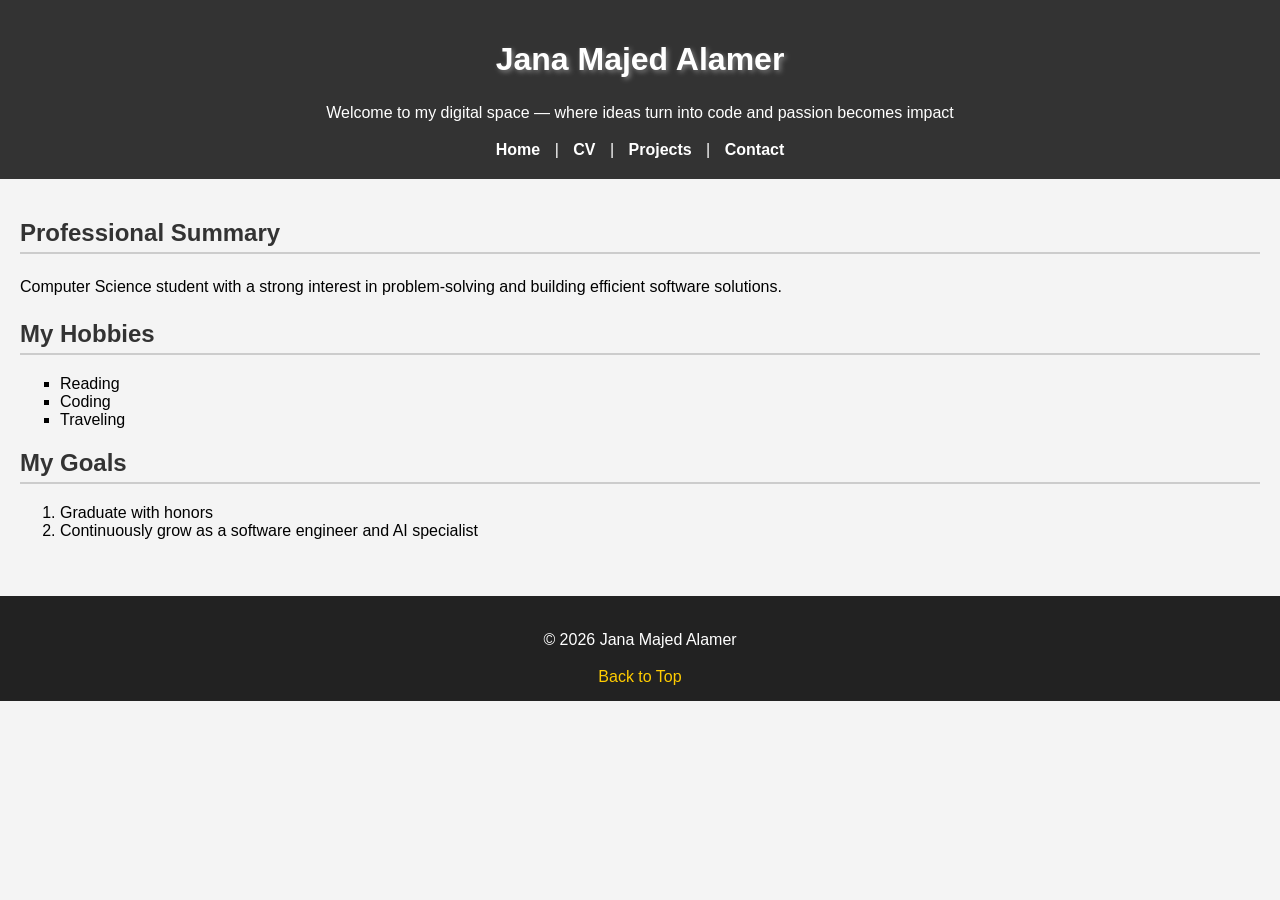
==== index.html @ df845328 "Update index.html" ====
<!DOCTYPE html>
<html lang="en">
<head>
    <meta charset="UTF-8">
    <title>Home</title>
     <link rel="stylesheet" href="styles.css">
</head>

<body>

    <header>
        <h1 id="top">Jana Majed Alamer</h1>
        <p>Welcome to my digital space — where ideas turn into code and passion becomes impact</p>

        <nav>
            <a href="index.html">Home</a> |
            <a href="cv.html">CV</a> |
            <a href="projects.html">Projects</a> |
            <a href="contact.html">Contact</a>
        </nav>
    </header>

    <main>

        <h2>Professional Summary</h2>
        <p>
            Computer Science student with a strong interest in problem-solving 
            and building efficient software solutions.
        </p>

        <h2>My Hobbies</h2>
        <ul>
            <li>Reading</li>
            <li>Coding</li>
            <li>Traveling</li>
        </ul>

        <h2>My Goals</h2>
        <ol>
            <li>Graduate with honors</li>
            <li>Continuously grow as a software engineer and AI specialist</li>
        </ol>

    </main>

    <footer>
        <p>© 2026 Jana Majed Alamer</p>
       <a href="#top">Back to Top</a>
    </footer>

</body>
</html>
---- styles.css ----
/* General */
body {
    font-family: Arial, sans-serif;
    background-color: #f4f4f4;
    margin: 0;
}

/* Header */
header {
    background-color: #333;
    color: white;
    padding: 20px;
    text-align: center;
}

/* Navigation */
nav {
    margin-top: 10px;
}

nav a {
    color: white;
    text-decoration: none;
    margin: 10px;
    font-weight: bold;
}

nav a:hover {
    color: #ffcc00;
}

/* Main content */
main {
    padding: 20px;
}

/* Sections */
h2 {
    color: #333;
    border-bottom: 2px solid #ccc;
    padding-bottom: 5px;
}

/* Paragraphs */
p {
    font-size: 1rem;
    line-height: 1.6;
}

/* Lists */
ul {
    list-style-type: square;
}

ol {
    list-style-type: decimal;
}

/* Footer */
footer {
    background-color: #222;
    color: white;
    text-align: center;
    padding: 15px;
    margin-top: 20px;
}

/* Back to top link */
footer a {
    color: #ffcc00;
    text-decoration: none;
}

/* Text shadow (required) */
h1 {
    text-shadow: 2px 2px 5px gray;
}
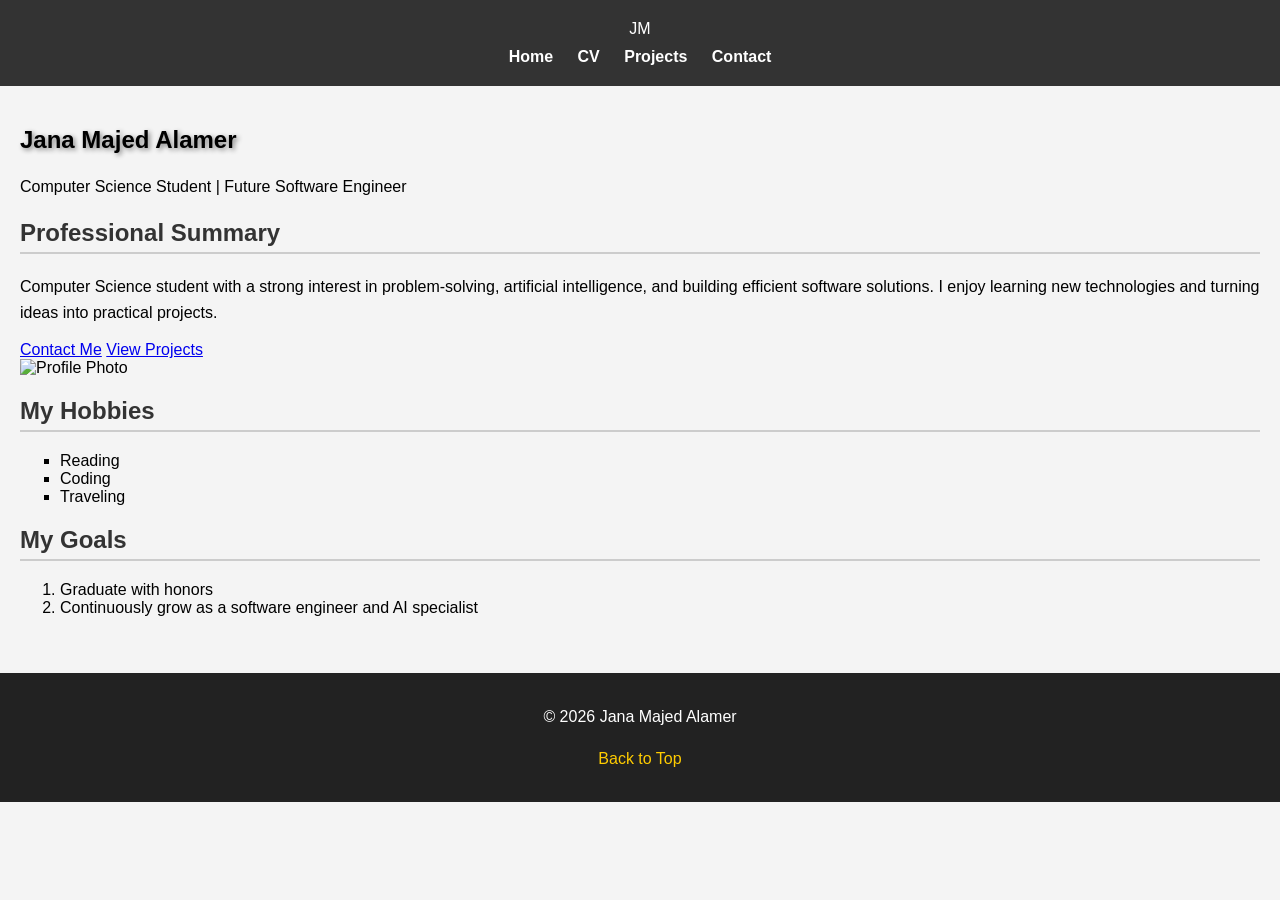
==== commit 619223f6: "Update index.html" ====
--- a/index.html
+++ b/index.html
@@ -2,50 +2,72 @@
 <html lang="en">
 <head>
     <meta charset="UTF-8">
-    <title>Home</title>
-     <link rel="stylesheet" href="styles.css">
+    <meta name="viewport" content="width=device-width, initial-scale=1.0">
+    <title>Home - Jana Majed</title>
+    <link rel="stylesheet" href="styles.css">
 </head>
-
 <body>
 
-    <header>
-        <h1 id="top">Jana Majed Alamer</h1>
-        <p>Welcome to my digital space — where ideas turn into code and passion becomes impact</p>
+    <div class="background-circle circle-one"></div>
+    <div class="background-circle circle-two"></div>
+    <div class="background-circle circle-three"></div>
+
+    <header class="top-header">
+        <div class="logo">JM</div>
 
         <nav>
-            <a href="index.html">Home</a> |
-            <a href="cv.html">CV</a> |
-            <a href="projects.html">Projects</a> |
+            <a href="index.html">Home</a>
+            <a href="cv.html">CV</a>
+            <a href="projects.html">Projects</a>
             <a href="contact.html">Contact</a>
         </nav>
     </header>
 
     <main>
+        <section class="hero-card">
+            <div class="hero-text">
+                <h1 id="top">Jana Majed Alamer</h1>
+                <p id="intro">Computer Science Student | Future Software Engineer</p>
 
-        <h2>Professional Summary</h2>
-        <p>
-            Computer Science student with a strong interest in problem-solving 
-            and building efficient software solutions.
-        </p>
+                <h2>Professional Summary</h2>
+                <p>
+                    Computer Science student with a strong interest in problem-solving,
+                    artificial intelligence, and building efficient software solutions.
+                    I enjoy learning new technologies and turning ideas into practical projects.
+                </p>
 
-        <h2>My Hobbies</h2>
-        <ul>
-            <li>Reading</li>
-            <li>Coding</li>
-            <li>Traveling</li>
-        </ul>
+                <div class="button-group">
+                    <a href="contact.html" class="btn primary-btn">Contact Me</a>
+                    <a href="projects.html" class="btn secondary-btn">View Projects</a>
+                </div>
+            </div>
 
-        <h2>My Goals</h2>
-        <ol>
-            <li>Graduate with honors</li>
-            <li>Continuously grow as a software engineer and AI specialist</li>
-        </ol>
+            <div class="hero-image">
+                <img src="marwed.png" alt="Profile Photo">
+            </div>
+        </section>
 
+        <section class="content-card">
+            <h2>My Hobbies</h2>
+            <ul>
+                <li>Reading</li>
+                <li>Coding</li>
+                <li>Traveling</li>
+            </ul>
+        </section>
+
+        <section class="content-card">
+            <h2>My Goals</h2>
+            <ol>
+                <li>Graduate with honors</li>
+                <li>Continuously grow as a software engineer and AI specialist</li>
+            </ol>
+        </section>
     </main>
 
     <footer>
         <p>© 2026 Jana Majed Alamer</p>
-       <a href="#top">Back to Top</a>
+        <p><a href="#top">Back to Top</a></p>
     </footer>
 
 </body>
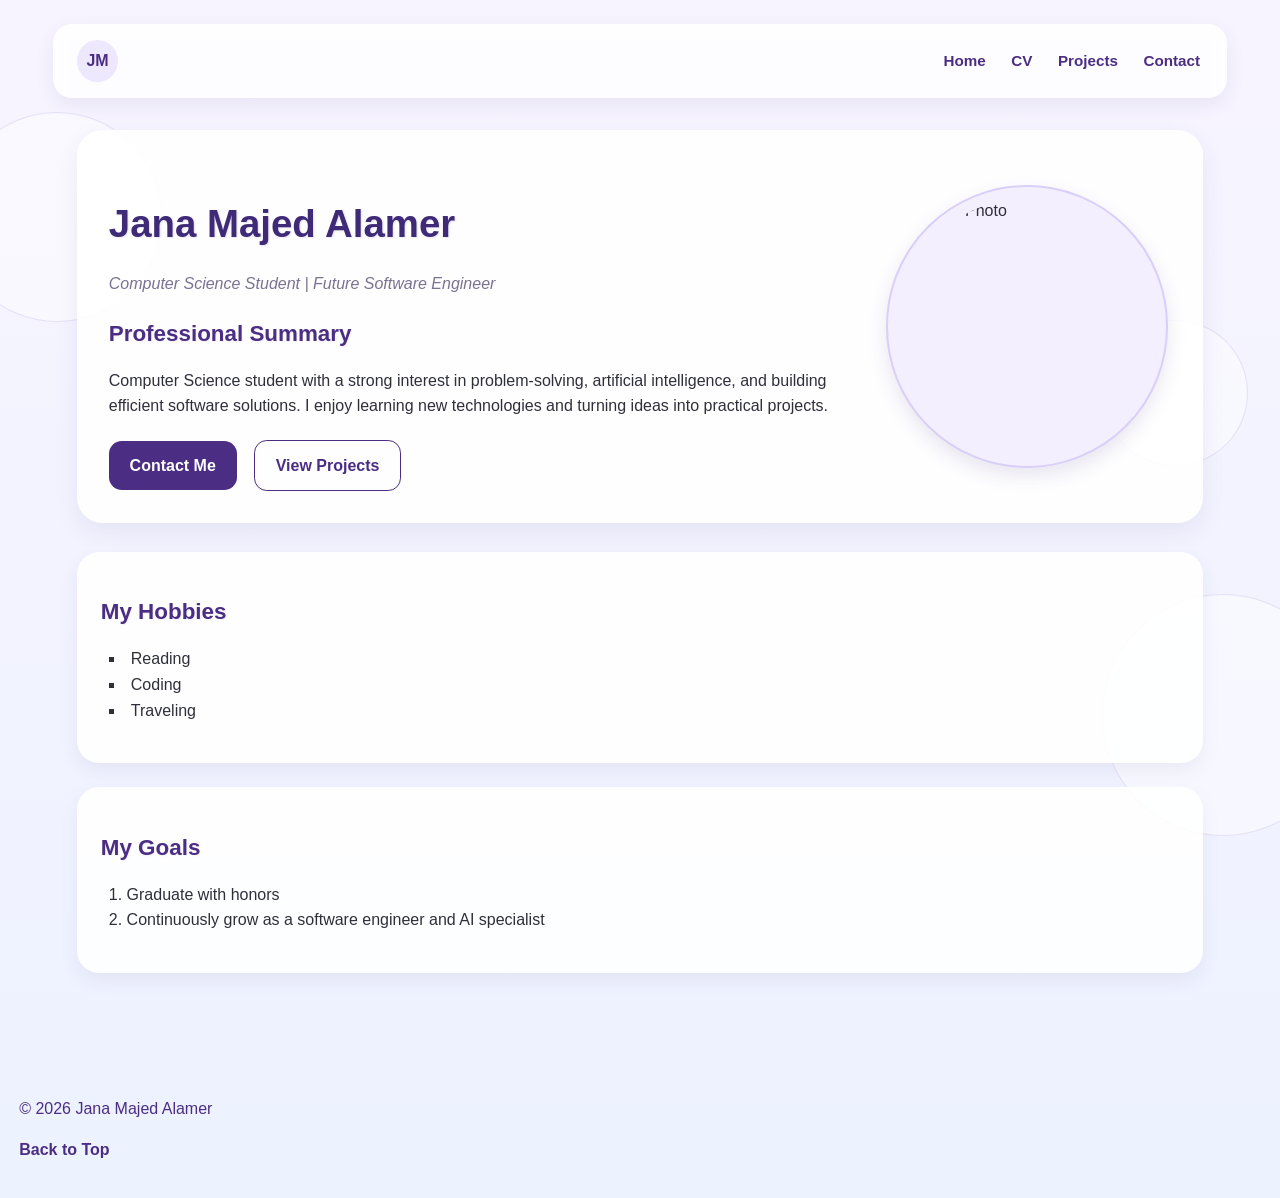
==== commit cb73edbe: "Update index.html" ====
--- a/index.html
+++ b/index.html
@@ -43,7 +43,7 @@
             </div>
 
             <div class="hero-image">
-                <img src="marwed.png" alt="Profile Photo">
+                <img src="Jana aLamer.png" alt="Profile Photo">
             </div>
         </section>
 
--- a/styles.css
+++ b/styles.css
@@ -1,77 +1,334 @@
-/* General */
+/* =========================
+   General Page Styling
+========================= */
 body {
-    font-family: Arial, sans-serif;
-    background-color: #f4f4f4;
+    font-family: Arial, Helvetica, sans-serif;
+    font-size: 1rem;
+    line-height: 1.6;
     margin: 0;
-}
-
-/* Header */
-header {
-    background-color: #333;
-    color: white;
-    padding: 20px;
-    text-align: center;
-}
-
-/* Navigation */
+    padding: 0;
+    background: linear-gradient(to bottom, #f7f4ff, #edf2ff);
+    color: #2f2f3a;
+    position: relative;
+    overflow-x: hidden;
+}
+
+/* =========================
+   Background Decorative Circles
+========================= */
+.background-circle {
+    position: fixed;
+    border-radius: 50%;
+    background: rgba(255, 255, 255, 0.45);
+    border: 0.08rem solid rgba(170, 150, 220, 0.25);
+    z-index: -1;
+}
+
+.circle-one {
+    width: 13rem;
+    height: 13rem;
+    top: 7rem;
+    left: -3rem;
+}
+
+.circle-two {
+    width: 9rem;
+    height: 9rem;
+    top: 20rem;
+    right: 2rem;
+}
+
+.circle-three {
+    width: 15rem;
+    height: 15rem;
+    bottom: 4rem;
+    right: -4rem;
+}
+
+/* =========================
+   Header Styling
+========================= */
+.top-header {
+    width: 88%;
+    max-width: 75rem;
+    margin: 1.5rem auto 1rem auto;
+    background-color: rgba(255, 255, 255, 0.8);
+    backdrop-filter: blur(0.4rem);
+    border-radius: 1.2rem;
+    padding: 1rem 1.5rem;
+    display: flex;
+    justify-content: space-between;
+    align-items: center;
+    box-shadow: 0 0.4rem 1.2rem rgba(76, 52, 120, 0.08);
+}
+
+.logo {
+    background-color: #eee8ff;
+    color: #4b2e83;
+    font-weight: bold;
+    width: 2.6rem;
+    height: 2.6rem;
+    border-radius: 50%;
+    display: flex;
+    align-items: center;
+    justify-content: center;
+}
+
 nav {
-    margin-top: 10px;
+    display: flex;
+    gap: 1.2rem;
 }
 
 nav a {
-    color: white;
     text-decoration: none;
-    margin: 10px;
-    font-weight: bold;
+    color: #4b2e83;
+    font-weight: 600;
+    font-size: 0.95rem;
+    padding: 0.3rem 0.2rem;
 }
 
 nav a:hover {
-    color: #ffcc00;
-}
-
-/* Main content */
+    color: #7b68b3;
+}
+
+/* =========================
+   Main Layout
+========================= */
 main {
-    padding: 20px;
-}
-
-/* Sections */
+    width: 88%;
+    max-width: 75rem;
+    margin: 0 auto;
+    padding: 1rem 0 2rem 0;
+}
+
+/* =========================
+   Hero Section
+========================= */
+.hero-card {
+    background-color: rgba(255, 255, 255, 0.88);
+    border-radius: 1.6rem;
+    padding: 2rem;
+    box-shadow: 0 0.6rem 1.5rem rgba(76, 52, 120, 0.08);
+    display: flex;
+    justify-content: space-between;
+    align-items: center;
+    gap: 2rem;
+    margin-bottom: 1.8rem;
+}
+
+.hero-text {
+    flex: 1;
+}
+
+.hero-image {
+    flex: 0 0 18rem;
+    display: flex;
+    justify-content: center;
+    align-items: center;
+}
+
+.hero-image img {
+    width: 16rem;
+    height: 16rem;
+    object-fit: cover;
+    border-radius: 50%;
+    background-color: #f4efff;
+    padding: 0.7rem;
+    border: 0.15rem solid #d9cff8;
+    box-shadow: 0 0.5rem 1.2rem rgba(76, 52, 120, 0.12);
+}
+
+/* =========================
+   Headings and Text
+========================= */
+h1 {
+    font-size: 2.4rem;
+    font-weight: bold;
+    color: #3f2a78;
+    margin-bottom: 0.4rem;
+    text-transform: capitalize;
+    text-shadow: 0.08rem 0.08rem 0.12rem rgba(63, 42, 120, 0.12);
+}
+
 h2 {
-    color: #333;
-    border-bottom: 2px solid #ccc;
-    padding-bottom: 5px;
-}
-
-/* Paragraphs */
+    font-size: 1.4rem;
+    font-weight: bold;
+    color: #4b2e83;
+    margin-bottom: 0.8rem;
+    text-transform: capitalize;
+    text-shadow: 0.05rem 0.05rem 0.1rem rgba(75, 46, 131, 0.08);
+}
+
 p {
     font-size: 1rem;
-    line-height: 1.6;
-}
-
-/* Lists */
+    margin-bottom: 1rem;
+    text-align: left;
+}
+
+#intro {
+    font-size: 1rem;
+    font-style: italic;
+    color: #7a7290;
+    margin-bottom: 1.2rem;
+}
+
+/* =========================
+   Buttons
+========================= */
+.button-group {
+    margin-top: 1.3rem;
+}
+
+.btn {
+    display: inline-block;
+    text-decoration: none;
+    padding: 0.75rem 1.3rem;
+    border-radius: 0.8rem;
+    font-weight: bold;
+    margin-right: 0.8rem;
+    transition: 0.3s ease;
+}
+
+.primary-btn {
+    background-color: #4b2e83;
+    color: white;
+}
+
+.primary-btn:hover {
+    background-color: #3c2369;
+}
+
+.secondary-btn {
+    background-color: transparent;
+    color: #4b2e83;
+    border: 0.12rem solid #4b2e83;
+}
+
+.secondary-btn:hover {
+    background-color: #f1ebff;
+}
+
+/* =========================
+   Content Cards
+========================= */
+.content-card {
+    background-color: rgba(255, 255, 255, 0.88);
+    border-radius: 1.4rem;
+    padding: 1.5rem;
+    box-shadow: 0 0.5rem 1.2rem rgba(76, 52, 120, 0.07);
+    margin-bottom: 1.5rem;
+}
+
+/* =========================
+   Lists
+========================= */
 ul {
     list-style-type: square;
+    list-style-position: inside;
+    padding-left: 0.5rem;
+    margin-bottom: 1rem;
 }
 
 ol {
     list-style-type: decimal;
-}
-
-/* Footer */
+    list-style-position: inside;
+    padding-left: 0.5rem;
+    margin-bottom: 1rem;
+}
+
+dl {
+    margin-bottom: 1rem;
+}
+
+/* =========================
+   General Links
+========================= */
+a {
+    color: #4b2e83;
+}
+
+a:hover {
+    color: #7b68b3;
+}
+
+/* =========================
+   Class Selector Example
+========================= */
+.highlight {
+    background-color: #f3ecff;
+    color: #4b2e83;
+    padding: 0.6rem;
+    border-left: 0.3rem solid #8d74d6;
+    border-radius: 0.5rem;
+    font-weight: bold;
+}
+
+/* =========================
+   Footer
+========================= */
 footer {
-    background-color: #222;
-    color: white;
     text-align: center;
-    padding: 15px;
-    margin-top: 20px;
-}
-
-/* Back to top link */
+    padding: 1.2rem;
+    margin-top: 2rem;
+    color: #4b2e83;
+    font-size: 0.95rem;
+}
+
 footer a {
-    color: #ffcc00;
     text-decoration: none;
-}
-
-/* Text shadow (required) */
-h1 {
-    text-shadow: 2px 2px 5px gray;
-}
+    font-weight: bold;
+}
+
+/* =========================
+   Responsive Design
+========================= */
+@media (max-width: 900px) {
+    .hero-card {
+        flex-direction: column;
+        text-align: center;
+    }
+
+    .hero-text p {
+        text-align: center;
+    }
+
+    .hero-image img {
+        width: 13rem;
+        height: 13rem;
+    }
+
+    .button-group {
+        display: flex;
+        justify-content: center;
+        flex-wrap: wrap;
+        gap: 0.8rem;
+    }
+
+    .btn {
+        margin-right: 0;
+    }
+}
+
+@media (max-width: 768px) {
+    .top-header {
+        flex-direction: column;
+        gap: 0.8rem;
+    }
+
+    nav {
+        flex-wrap: wrap;
+        justify-content: center;
+    }
+
+    h1 {
+        font-size: 1.9rem;
+    }
+
+    h2 {
+        font-size: 1.2rem;
+    }
+
+    main {
+        width: 92%;
+    }
+}
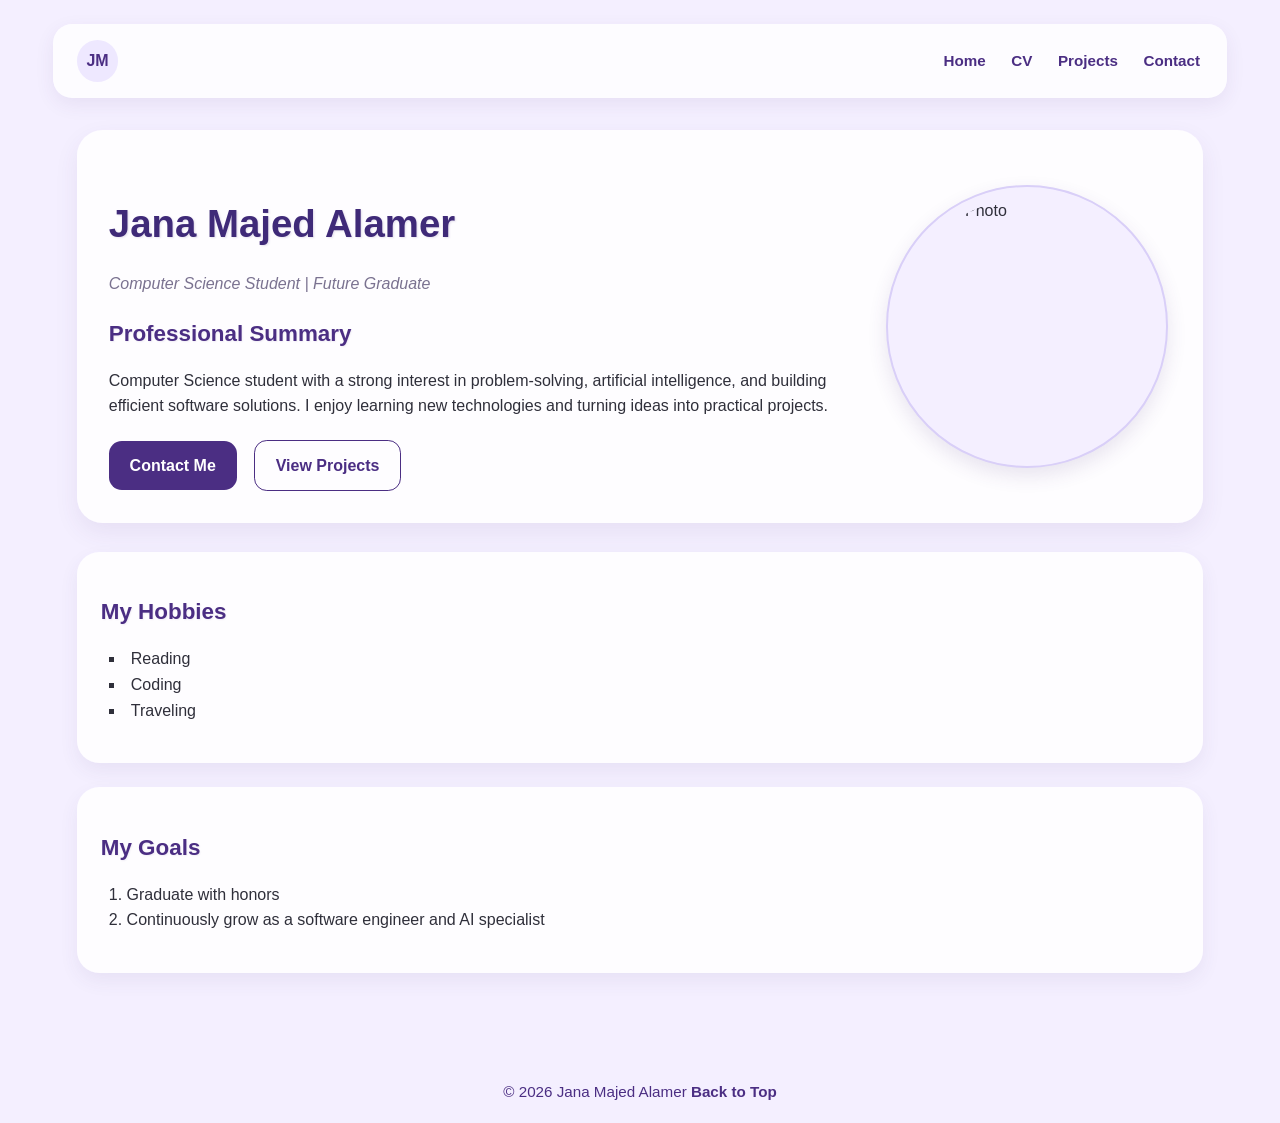
==== commit 898ddb36: "Fix footer HTML structure and update copyright" ====
--- a/index.html
+++ b/index.html
@@ -8,9 +8,7 @@
 </head>
 <body>
 
-    <div class="background-circle circle-one"></div>
-    <div class="background-circle circle-two"></div>
-    <div class="background-circle circle-three"></div>
+  
 
     <header class="top-header">
         <div class="logo">JM</div>
@@ -27,7 +25,7 @@
         <section class="hero-card">
             <div class="hero-text">
                 <h1 id="top">Jana Majed Alamer</h1>
-                <p id="intro">Computer Science Student | Future Software Engineer</p>
+                <p id="intro">Computer Science Student | Future Graduate</p>
 
                 <h2>Professional Summary</h2>
                 <p>
@@ -66,8 +64,8 @@
     </main>
 
     <footer>
-        <p>© 2026 Jana Majed Alamer</p>
-        <p><a href="#top">Back to Top</a></p>
+        <a ></a>© 2026 Jana Majed Alamer</a>
+         <a href="#top">Back to Top</a>
     </footer>
 
 </body>
--- a/styles.css
+++ b/styles.css
@@ -1,53 +1,15 @@
-/* =========================
-   General Page Styling
-========================= */
 body {
     font-family: Arial, Helvetica, sans-serif;
     font-size: 1rem;
     line-height: 1.6;
     margin: 0;
     padding: 0;
-    background: linear-gradient(to bottom, #f7f4ff, #edf2ff);
+    background-color: #f4efff;
     color: #2f2f3a;
     position: relative;
     overflow-x: hidden;
 }
 
-/* =========================
-   Background Decorative Circles
-========================= */
-.background-circle {
-    position: fixed;
-    border-radius: 50%;
-    background: rgba(255, 255, 255, 0.45);
-    border: 0.08rem solid rgba(170, 150, 220, 0.25);
-    z-index: -1;
-}
-
-.circle-one {
-    width: 13rem;
-    height: 13rem;
-    top: 7rem;
-    left: -3rem;
-}
-
-.circle-two {
-    width: 9rem;
-    height: 9rem;
-    top: 20rem;
-    right: 2rem;
-}
-
-.circle-three {
-    width: 15rem;
-    height: 15rem;
-    bottom: 4rem;
-    right: -4rem;
-}
-
-/* =========================
-   Header Styling
-========================= */
 .top-header {
     width: 88%;
     max-width: 75rem;
@@ -91,9 +53,7 @@
     color: #7b68b3;
 }
 
-/* =========================
-   Main Layout
-========================= */
+
 main {
     width: 88%;
     max-width: 75rem;
@@ -101,9 +61,6 @@
     padding: 1rem 0 2rem 0;
 }
 
-/* =========================
-   Hero Section
-========================= */
 .hero-card {
     background-color: rgba(255, 255, 255, 0.88);
     border-radius: 1.6rem;
@@ -138,9 +95,7 @@
     box-shadow: 0 0.5rem 1.2rem rgba(76, 52, 120, 0.12);
 }
 
-/* =========================
-   Headings and Text
-========================= */
+
 h1 {
     font-size: 2.4rem;
     font-weight: bold;
@@ -172,9 +127,6 @@
     margin-bottom: 1.2rem;
 }
 
-/* =========================
-   Buttons
-========================= */
 .button-group {
     margin-top: 1.3rem;
 }
@@ -208,9 +160,7 @@
     background-color: #f1ebff;
 }
 
-/* =========================
-   Content Cards
-========================= */
+
 .content-card {
     background-color: rgba(255, 255, 255, 0.88);
     border-radius: 1.4rem;
@@ -219,9 +169,95 @@
     margin-bottom: 1.5rem;
 }
 
-/* =========================
-   Lists
-========================= */
+
+.page-title {
+    font-size: 2.2rem;
+    color: #3f2a78;
+    margin-bottom: 1.5rem;
+    text-transform: capitalize;
+    text-align: left;
+}
+
+.projects-grid {
+    display: grid;
+    grid-template-columns: repeat(2, 1fr);
+    gap: 2rem;
+}
+
+.project-card {
+    background-color: rgba(255, 255, 255, 0.9);
+    border-radius: 2rem;
+    overflow: hidden;
+    box-shadow: 0 0.6rem 1.5rem rgba(76, 52, 120, 0.08);
+    display: flex;
+    flex-direction: column;
+}
+
+.project-figure {
+    margin: 0;
+    background: linear-gradient(to right, #b04ce1, #1d2d5c);
+    padding: 1rem;
+    text-align: center;
+}
+
+.project-figure img {
+    width: 100%;
+    height: 18rem;
+    object-fit: cover;
+    border-radius: 1.2rem;
+    background-color: white;
+}
+
+.project-figure figcaption {
+    margin-top: 0.7rem;
+    font-size: 0.9rem;
+    color: #f5f1ff;
+    font-style: italic;
+}
+
+.project-content {
+    padding: 1.5rem;
+}
+
+.project-content h2 {
+    color: #4b2e83;
+    font-size: 1.8rem;
+    margin-bottom: 0.6rem;
+}
+
+.project-date {
+    color: #7b7293;
+    font-style: italic;
+    margin-bottom: 0.8rem;
+}
+
+.project-btn {
+    display: inline-block;
+    margin-top: 0.8rem;
+    text-decoration: none;
+    background-color: #4b2e83;
+    color: white;
+    padding: 0.75rem 1.2rem;
+    border-radius: 0.9rem;
+    font-weight: bold;
+}
+
+.project-btn:hover {
+    background-color: #3c2369;
+    color: white;
+}
+
+@media (max-width: 900px) {
+    .projects-grid {
+        grid-template-columns: 1fr;
+    }
+
+    .project-figure img {
+        height: 15rem;
+    }
+}
+
+
 ul {
     list-style-type: square;
     list-style-position: inside;
@@ -240,9 +276,7 @@
     margin-bottom: 1rem;
 }
 
-/* =========================
-   General Links
-========================= */
+
 a {
     color: #4b2e83;
 }
@@ -251,9 +285,7 @@
     color: #7b68b3;
 }
 
-/* =========================
-   Class Selector Example
-========================= */
+
 .highlight {
     background-color: #f3ecff;
     color: #4b2e83;
@@ -263,9 +295,7 @@
     font-weight: bold;
 }
 
-/* =========================
-   Footer
-========================= */
+
 footer {
     text-align: center;
     padding: 1.2rem;
@@ -279,9 +309,6 @@
     font-weight: bold;
 }
 
-/* =========================
-   Responsive Design
-========================= */
 @media (max-width: 900px) {
     .hero-card {
         flex-direction: column;
@@ -332,3 +359,77 @@
         width: 92%;
     }
 }
+
+.contact-card {
+    background-color: rgba(255, 255, 255, 0.9);
+    border-radius: 2rem;
+    padding: 2.5rem;
+    box-shadow: 0 0.8rem 2rem rgba(76, 52, 120, 0.08);
+}
+
+.form-row {
+    display: flex;
+    gap: 1.5rem;
+    margin-bottom: 1rem;
+}
+
+.form-group {
+    flex: 1;
+    display: flex;
+    flex-direction: column;
+}
+
+label {
+    font-weight: bold;
+    color: #4b2e83;
+    margin-bottom: 0.4rem;
+}
+
+input,
+textarea {
+    padding: 0.9rem;
+    border-radius: 1rem;
+    border: 0.1rem solid #ddd;
+    font-size: 0.95rem;
+    outline: none;
+    background-color: #f7f4ff;
+    color: #2f2f3a;
+}
+
+textarea {
+    min-height: 8rem;
+    resize: none;
+}
+
+input:focus,
+textarea:focus {
+    border-color: #7b68b3;
+}
+
+.send-btn {
+    margin-top: 1.5rem;
+    background-color: #4b2e83;
+    color: white;
+    border: none;
+    padding: 0.9rem 1.8rem;
+    border-radius: 1.2rem;
+    font-size: 1rem;
+    font-weight: bold;
+    cursor: pointer;
+    box-shadow: 0 0.4rem 1rem rgba(76, 52, 120, 0.2);
+}
+
+.send-btn:hover {
+    background-color: #3c2369;
+    color: white;
+}
+
+.contact-direct {
+    margin-top: 1.5rem;
+}
+
+@media (max-width: 768px) {
+    .form-row {
+        flex-direction: column;
+    }
+}
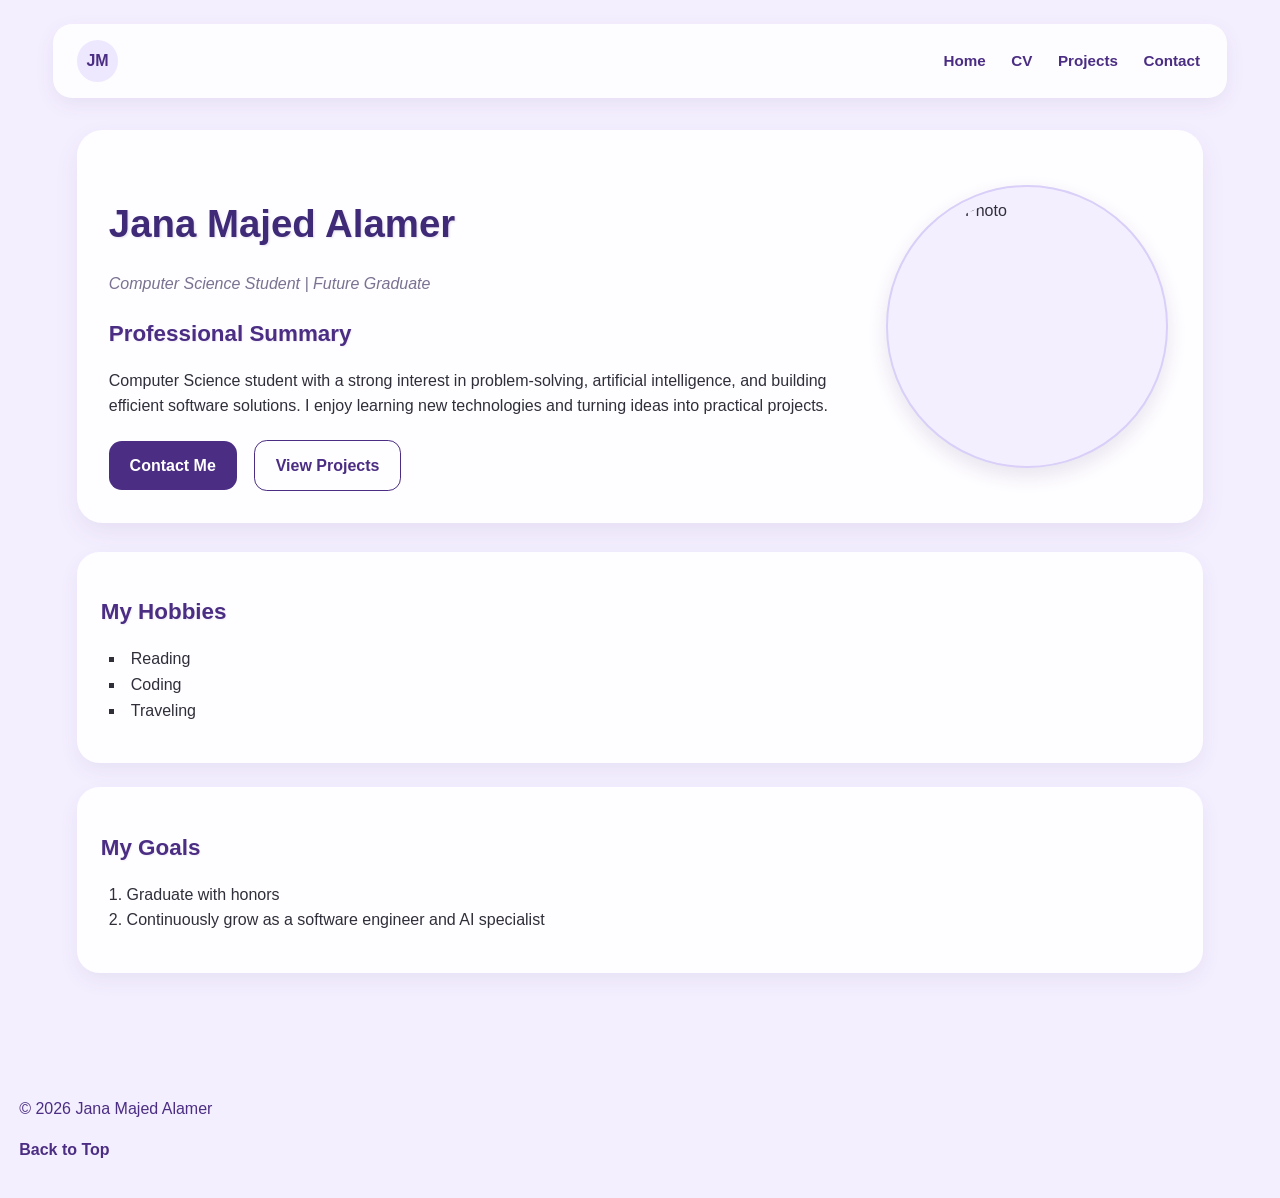
==== commit 9c6eae16: "Update index.html" ====
--- a/index.html
+++ b/index.html
@@ -64,8 +64,8 @@
     </main>
 
     <footer>
-        <a ></a>© 2026 Jana Majed Alamer</a>
-         <a href="#top">Back to Top</a>
+      <p>© 2026 Jana Majed Alamer</p>
+      <p><a href="#top">Back to Top</a></p>
     </footer>
 
 </body>
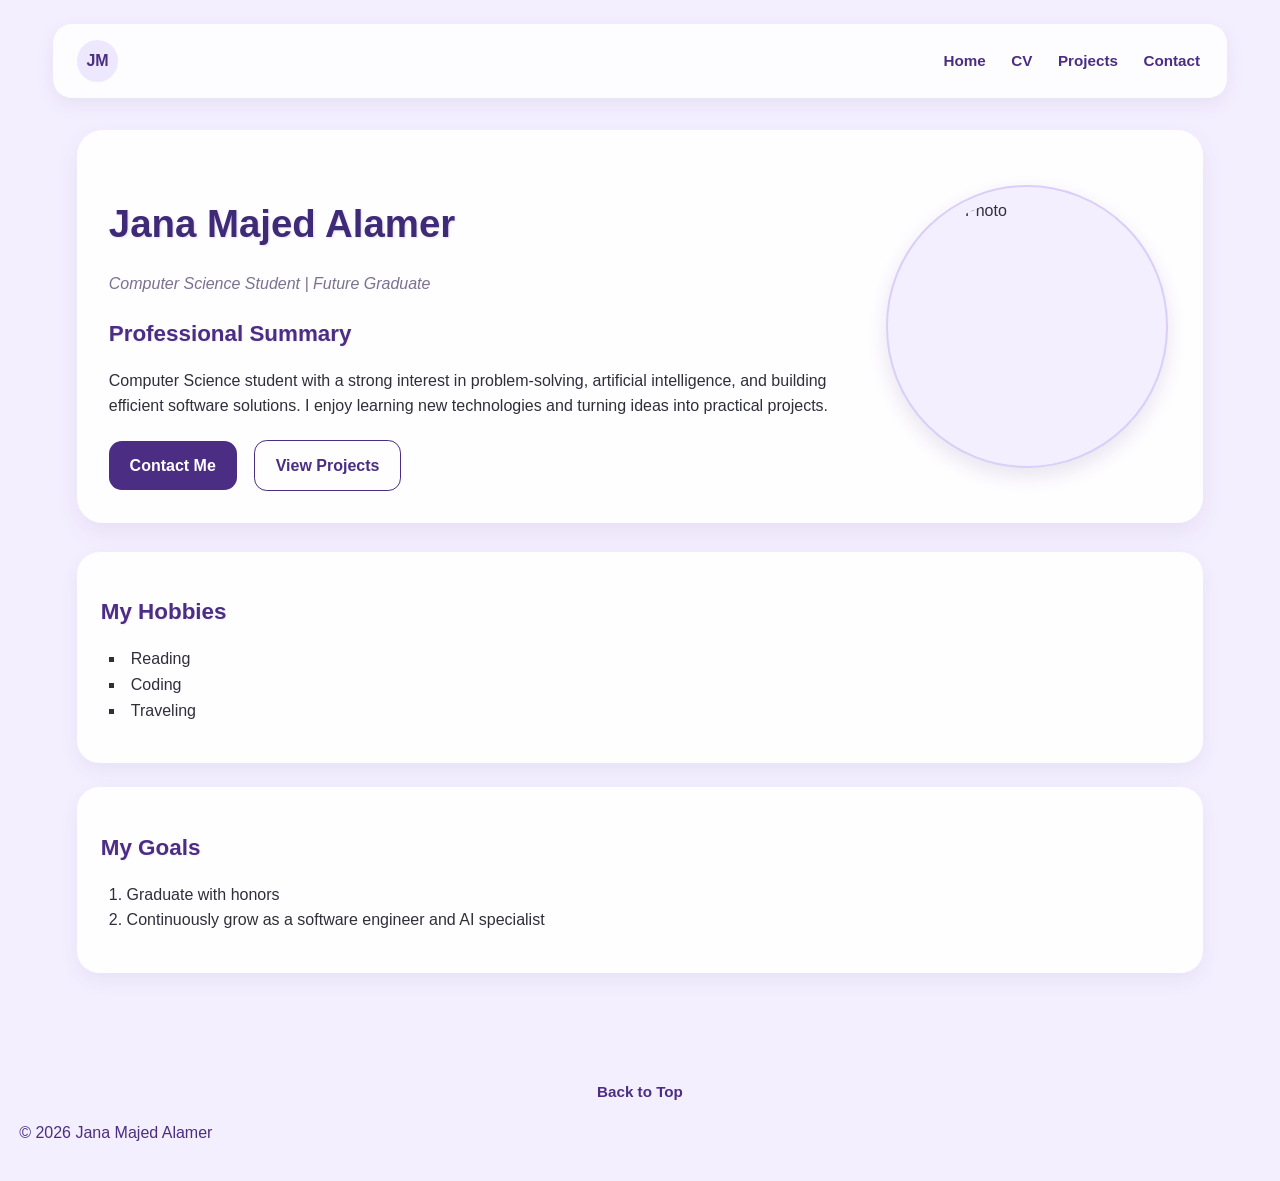
==== commit 6efd5e3e: "Update index.html" ====
--- a/index.html
+++ b/index.html
@@ -64,9 +64,9 @@
     </main>
 
     <footer>
-      <p>© 2026 Jana Majed Alamer</p>
-      <p><a href="#top">Back to Top</a></p>
-    </footer>
+    <a href="#top" class="back-to-top">Back to Top</a>
+    <p>© 2026 Jana Majed Alamer</p>
+</footer>
 
 </body>
 </html>
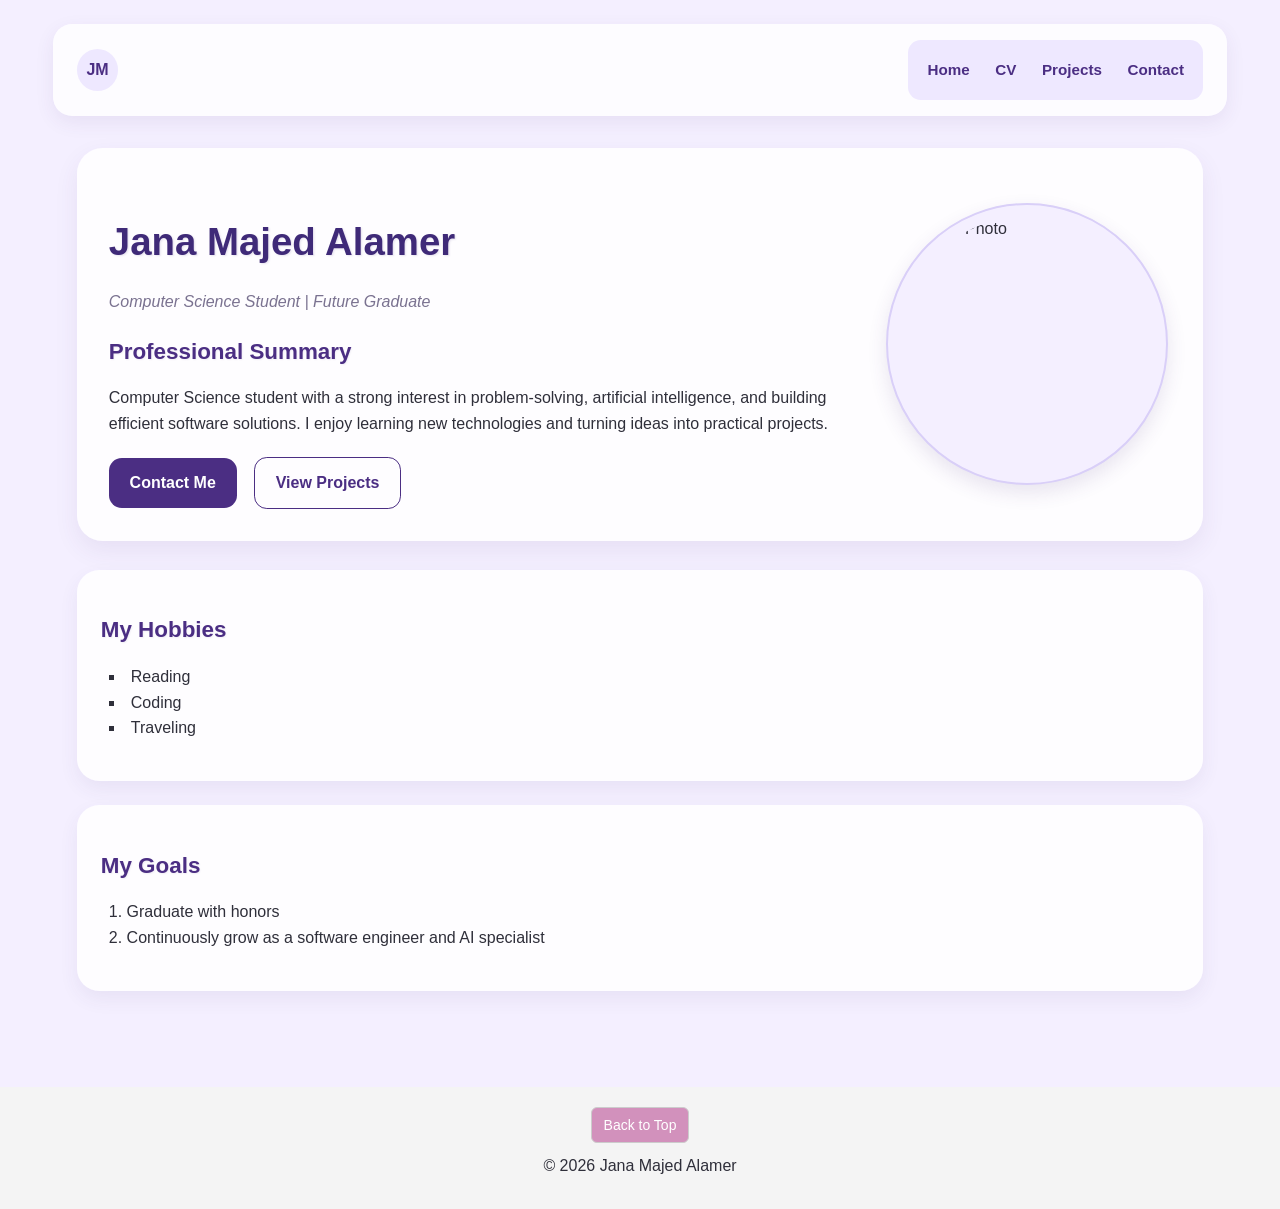
==== commit f6991423: "Add script tag to include script.js" ====
--- a/index.html
+++ b/index.html
@@ -67,6 +67,6 @@
     <a href="#top" class="back-to-top">Back to Top</a>
     <p>© 2026 Jana Majed Alamer</p>
 </footer>
-
+<script src="script.js"></script>
 </body>
 </html>
--- a/styles.css
+++ b/styles.css
@@ -1,3 +1,4 @@
+
 body {
     font-family: Arial, Helvetica, sans-serif;
     font-size: 1rem;
@@ -10,6 +11,7 @@
     overflow-x: hidden;
 }
 
+
 .top-header {
     width: 88%;
     max-width: 75rem;
@@ -24,6 +26,7 @@
     box-shadow: 0 0.4rem 1.2rem rgba(76, 52, 120, 0.08);
 }
 
+
 .logo {
     background-color: #eee8ff;
     color: #4b2e83;
@@ -36,9 +39,13 @@
     justify-content: center;
 }
 
+
 nav {
     display: flex;
     gap: 1.2rem;
+    background-color: #eee8ff;
+    padding: 0.8rem 1rem;
+    border-radius: 0.8rem;
 }
 
 nav a {
@@ -61,6 +68,7 @@
     padding: 1rem 0 2rem 0;
 }
 
+
 .hero-card {
     background-color: rgba(255, 255, 255, 0.88);
     border-radius: 1.6rem;
@@ -73,9 +81,11 @@
     margin-bottom: 1.8rem;
 }
 
+
 .hero-text {
     flex: 1;
 }
+
 
 .hero-image {
     flex: 0 0 18rem;
@@ -105,6 +115,7 @@
     text-shadow: 0.08rem 0.08rem 0.12rem rgba(63, 42, 120, 0.12);
 }
 
+
 h2 {
     font-size: 1.4rem;
     font-weight: bold;
@@ -113,12 +124,14 @@
     text-transform: capitalize;
     text-shadow: 0.05rem 0.05rem 0.1rem rgba(75, 46, 131, 0.08);
 }
+
 
 p {
     font-size: 1rem;
     margin-bottom: 1rem;
     text-align: left;
 }
+
 
 #intro {
     font-size: 1rem;
@@ -127,6 +140,7 @@
     margin-bottom: 1.2rem;
 }
 
+
 .button-group {
     margin-top: 1.3rem;
 }
@@ -141,6 +155,7 @@
     transition: 0.3s ease;
 }
 
+
 .primary-btn {
     background-color: #4b2e83;
     color: white;
@@ -149,6 +164,7 @@
 .primary-btn:hover {
     background-color: #3c2369;
 }
+
 
 .secondary-btn {
     background-color: transparent;
@@ -184,6 +200,7 @@
     gap: 2rem;
 }
 
+
 .project-card {
     background-color: rgba(255, 255, 255, 0.9);
     border-radius: 2rem;
@@ -215,6 +232,7 @@
     font-style: italic;
 }
 
+
 .project-content {
     padding: 1.5rem;
 }
@@ -224,12 +242,14 @@
     font-size: 1.8rem;
     margin-bottom: 0.6rem;
 }
+
 
 .project-date {
     color: #7b7293;
     font-style: italic;
     margin-bottom: 0.8rem;
 }
+
 
 .project-btn {
     display: inline-block;
@@ -247,16 +267,6 @@
     color: white;
 }
 
-@media (max-width: 900px) {
-    .projects-grid {
-        grid-template-columns: 1fr;
-    }
-
-    .project-figure img {
-        height: 15rem;
-    }
-}
-
 
 ul {
     list-style-type: square;
@@ -298,67 +308,32 @@
 
 footer {
     text-align: center;
-    padding: 1.2rem;
-    margin-top: 2rem;
-    color: #4b2e83;
-    font-size: 0.95rem;
-}
-
-footer a {
+    padding: 20px;
+    background-color: #f4f4f4;
+    margin-top: 40px;
+}
+
+footer p {
+    text-align: center;
+    margin: 10px 0;
+}
+
+
+.back-to-top {
+    display: inline-block;
     text-decoration: none;
-    font-weight: bold;
-}
-
-@media (max-width: 900px) {
-    .hero-card {
-        flex-direction: column;
-        text-align: center;
-    }
-
-    .hero-text p {
-        text-align: center;
-    }
-
-    .hero-image img {
-        width: 13rem;
-        height: 13rem;
-    }
-
-    .button-group {
-        display: flex;
-        justify-content: center;
-        flex-wrap: wrap;
-        gap: 0.8rem;
-    }
-
-    .btn {
-        margin-right: 0;
-    }
-}
-
-@media (max-width: 768px) {
-    .top-header {
-        flex-direction: column;
-        gap: 0.8rem;
-    }
-
-    nav {
-        flex-wrap: wrap;
-        justify-content: center;
-    }
-
-    h1 {
-        font-size: 1.9rem;
-    }
-
-    h2 {
-        font-size: 1.2rem;
-    }
-
-    main {
-        width: 92%;
-    }
-}
+    padding: 6px 12px;
+    font-size: 14px;
+    color: white;
+    background-color: #d291bc;
+    border: 1px solid #ccc;
+    border-radius: 6px;
+}
+
+.back-to-top:hover {
+    color: #007BFF;
+}
+
 
 .contact-card {
     background-color: rgba(255, 255, 255, 0.9);
@@ -367,23 +342,27 @@
     box-shadow: 0 0.8rem 2rem rgba(76, 52, 120, 0.08);
 }
 
+
 .form-row {
     display: flex;
     gap: 1.5rem;
     margin-bottom: 1rem;
 }
 
+
 .form-group {
     flex: 1;
     display: flex;
     flex-direction: column;
 }
 
+
 label {
     font-weight: bold;
     color: #4b2e83;
     margin-bottom: 0.4rem;
 }
+
 
 input,
 textarea {
@@ -406,6 +385,7 @@
     border-color: #7b68b3;
 }
 
+
 .send-btn {
     margin-top: 1.5rem;
     background-color: #4b2e83;
@@ -424,9 +404,75 @@
     color: white;
 }
 
+
 .contact-direct {
     margin-top: 1.5rem;
 }
+
+
+@media (max-width: 900px) {
+    .projects-grid {
+        grid-template-columns: 1fr;
+    }
+
+    .project-figure img {
+        height: 15rem;
+    }
+}
+
+
+@media (max-width: 900px) {
+    .hero-card {
+        flex-direction: column;
+        text-align: center;
+    }
+
+    .hero-text p {
+        text-align: center;
+    }
+
+    .hero-image img {
+        width: 13rem;
+        height: 13rem;
+    }
+
+    .button-group {
+        display: flex;
+        justify-content: center;
+        flex-wrap: wrap;
+        gap: 0.8rem;
+    }
+
+    .btn {
+        margin-right: 0;
+    }
+}
+
+
+@media (max-width: 768px) {
+    .top-header {
+        flex-direction: column;
+        gap: 0.8rem;
+    }
+
+    nav {
+        flex-wrap: wrap;
+        justify-content: center;
+    }
+
+    h1 {
+        font-size: 1.9rem;
+    }
+
+    h2 {
+        font-size: 1.2rem;
+    }
+
+    main {
+        width: 92%;
+    }
+}
+
 
 @media (max-width: 768px) {
     .form-row {
